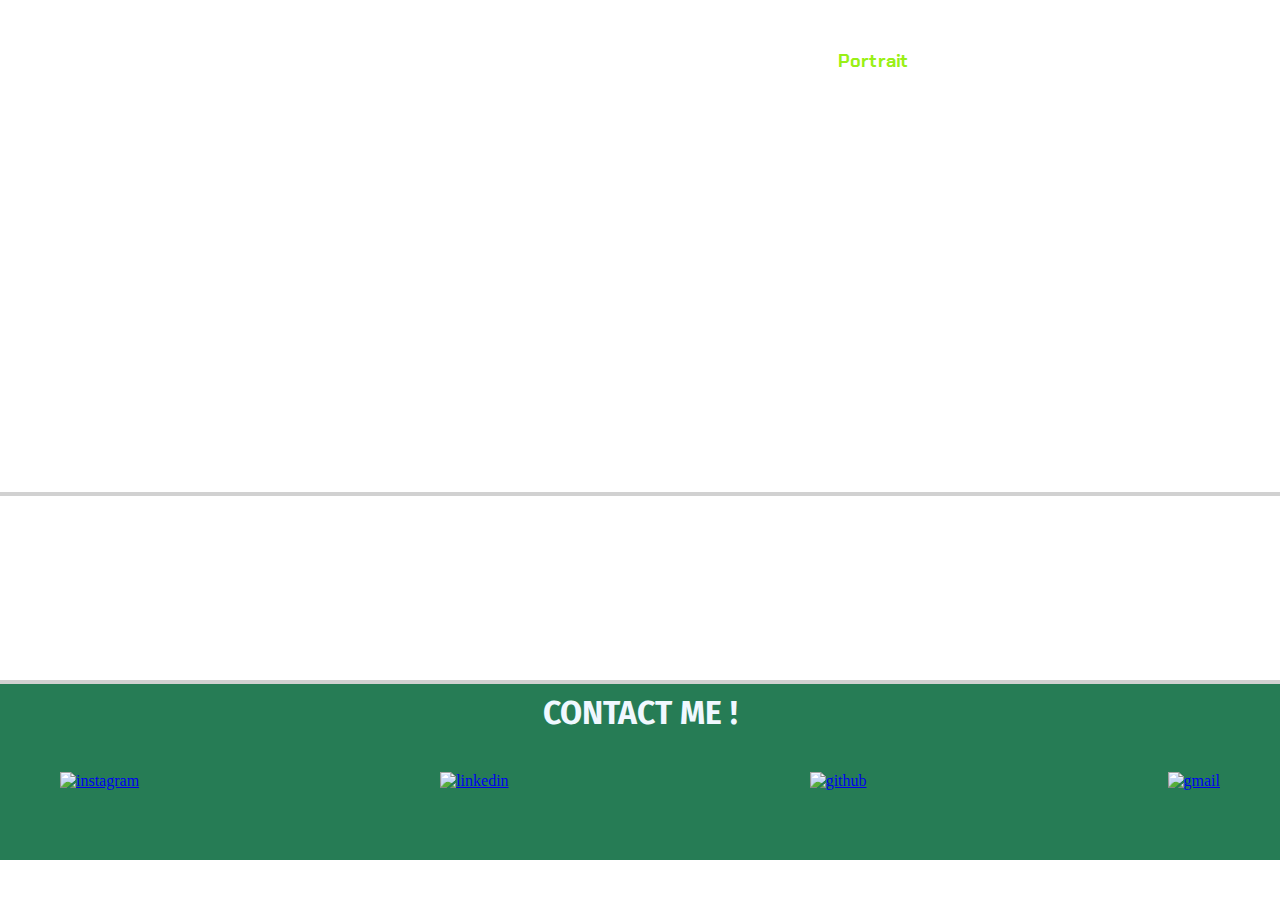
==== portrait.html @ 52435846 "adding that features in protrait and landscape" ====
<!DOCTYPE html>
<html lang="en">
<head>
    <meta charset="UTF-8">
    <meta name="viewport" content="width=device-width, initial-scale=1.0">
    <title>Portrait</title>
    <link rel="stylesheet" href="portrait.css">
    <link rel="preconnect" href="https://fonts.googleapis.com">
    <link rel="preconnect" href="https://fonts.gstatic.com" crossorigin>
    <link href="https://fonts.googleapis.com/css2?family=Chakra+Petch:ital,wght@0,300;0,400;0,500;0,600;0,700;1,300;1,400;1,500;1,600;1,700&display=swap" rel="stylesheet">
    <link rel="preconnect" href="https://fonts.googleapis.com">
    <link rel="preconnect" href="https://fonts.gstatic.com" crossorigin>
    <link href="https://fonts.googleapis.com/css2?family=Chakra+Petch:ital,wght@0,300;0,400;0,500;0,600;0,700;1,300;1,400;1,500;1,600;1,700&family=DM+Sans:ital,opsz,wght@0,9..40,100..1000;1,9..40,100..1000&display=swap" rel="stylesheet">
    <link rel="preconnect" href="https://fonts.googleapis.com">
    <link rel="preconnect" href="https://fonts.googleapis.com">
    <link rel="preconnect" href="https://fonts.gstatic.com" crossorigin>
    <link href="https://fonts.googleapis.com/css2?family=Anton&family=Chakra+Petch:ital,wght@0,300;0,400;0,500;0,600;0,700;1,300;1,400;1,500;1,600;1,700&family=DM+Sans:ital,opsz,wght@0,9..40,100..1000;1,9..40,100..1000&family=Fira+Sans:ital,wght@0,100;0,200;0,300;0,400;0,500;0,600;0,700;0,800;0,900;1,100;1,200;1,300;1,400;1,500;1,600;1,700;1,800;1,900&family=Kanit:ital,wght@0,100;0,200;0,300;0,400;0,500;0,600;0,700;0,800;0,900;1,100;1,200;1,300;1,400;1,500;1,600;1,700;1,800;1,900&display=swap" rel="stylesheet">
</head>

<body>

    <header class="header">
        <a class="logo">WALLPAPERS</a>
        <nav class="nav-bar">
            <a href="./index.html">Home</a>
            <a href="#" class="portrait">Portrait</a>
            <a href="./landscape.html">Landscape</a>
            <a href="#contact">Contact</a>
        </nav>
    </header>
    <div class="second-container">
        <p>Royalty-free images & Royalty-free stock</p>
    </div>
    <div class="grid-container">
        
        <div class="photo-gallery">
            <a href="./images/pic1.webp" download="pic1.webp">
                <div class="photo">
                    <img src="./images/pic1.webp" loading="lazy" alt="">
                    <div class="downloadlogo">
                        <img src="./logos/downloadlogo.png" alt="">
                    </div>
                </div>
            </a>
            <a href="./images/pic2.webp" download="pic2.webp">
                <div class="photo">
                    <img src="./images/pic2.webp" loading="lazy" alt="">
                    <div class="downloadlogo">
                        <img src="./logos/downloadlogo.png" alt="">
                    </div>
                </div>
            </a>
            <a href="./images/pic3.webp">
                <div class="photo">
                <img src="./images/pic3.webp" loading="lazy" alt="">
                    <div class="downloadlogo">
                        <img src="./logos/downloadlogo.png" alt="">
                    </div>
                </div>
            </a>
            <a href="./images/pic4.webp">
                <div class="photo">
                <img src="./images/pic4.webp" loading="lazy" alt="">
                    <div class="downloadlogo">
                        <img src="./logos/downloadlogo.png" alt="">
                    </div>
                </div>
            </a>
            <a href="./images/pic5.webp">
                <div class="photo">
                <img src="./images/pic5.webp" loading="lazy" alt="">
                    <div class="downloadlogo">
                        <img src="./logos/downloadlogo.png" alt="">
                    </div>
                </div>
            </a>
            <a href="./images/pic7.webp">
                <div class="photo">
                <img src="./images/pic7.webp" loading="lazy" alt="">
                    <div class="downloadlogo">
                        <img src="./logos/downloadlogo.png" alt="">
                    </div>
                </div>
            </a>
            <a href="./images/pic8.webp">
                <div class="photo">
                <img src="./images/pic8.webp" loading="lazy" alt="">
                    <div class="downloadlogo">
                        <img src="./logos/downloadlogo.png" alt="">
                    </div>
                </div>
            </a>
            <a href="./images/pic10.webp">
                <div class="photo">
                <img src="./images/pic10.webp" loading="lazy" alt="">
                    <div class="downloadlogo">
                        <img src="./logos/downloadlogo.png" alt="">
                    </div>
                </div>
            </a>
            <a href="./images/pic11.webp">
                <div class="photo">
                <img src="./images/pic11.webp" loading="lazy" alt="">
                    <div class="downloadlogo">
                        <img src="./logos/downloadlogo.png" alt="">
                    </div>
                </div>
            </a>
            <a href="./images/pic12.webp">
                <div class="photo">
                <img src="./images/pic12.webp" loading="lazy" alt="">
                    <div class="downloadlogo">
                        <img src="./logos/downloadlogo.png" alt="">
                    </div>
                </div>
            </a>
        </div>
    </div>
    <section id="contact">
    <div class="contact-section">
        <div class="text"><h1 style="color: aliceblue;">CONTACT ME !</h1></div>
        <div class="icons">
        <a href="https://www.instagram.com/amansamanii/?hl=en"><img src="./logos/instagram.png" alt="instagram"></a>
        <a href="https://www.linkedin.com/in/aman-samani-12816a286/"><img src="./logos/linkedin.png" alt="linkedin"></a>
        <a href="https://github.com/amansamani"><img class="github" src="./logos/github.png" alt="github"></a>
        <a href="mailto:amanworkinfo@gmail.com"><img  src="./logos/gmail.png" alt="gmail"></a>
        </div>
     </div>
    </section>
        
      
</body>
</html>
---- portrait.css ----
* {
    margin: 0;
    padding: 0;
    box-sizing: border-box;
}
.html{
    scroll-behavior: smooth;
}
body{
    min-height: 100vh;
    min-width:100vw;
    background: url(./images/background.webp) no-repeat;
    background-size: cover;
    background-position: center;
    overflow-x: hidden;
    background-attachment: fixed;
    margin: 0;
}
.header{
    position:absolute;
    top: 0;
    left: 0;
    width: 100%;
    padding: 40px 100px;
    background: transparent;
    display: flex;
    justify-content:space-between;
    align-items: center;
    z-index: 100;
}
.logo{
    font-size: 90px;
    font-family: "Chakra Petch", sans-serif;
    font-weight: 700;
    font-style: bold;
    font-size: 32px;
    color: rgb(255, 255, 255);
    text-decoration: none;
}
.nav-bar a{
    position: relative;
    font-size: 18px;
    color: rgb(255, 255, 255);
    text-decoration: none;
    margin-left: 20px;
    padding:.9dvw;
    font-family: "Chakra Petch", sans-serif;
    font-weight: 900;
    font-style: bold;
}
.nav-bar a:hover{
    color: rgb(153, 240, 22); /* this is for text color change in nav bar*/
    transition: 0.3s;
}
.nav-bar a::before{
    content: '';
    position: absolute;
    top: 100%;
    left: 0;
    width: 0;
    height: 2px;
    background: #fff;
    transition: .3s;
}
.nav-bar a:hover::before{
    width: 100%;
}
.nav-bar a.portrait{
    color:rgb(153, 240, 22); /* Highlight Home on load */
    font-weight: bold;
}
.nav-bar a.portrait::before{
    content: '';
    position: absolute;
    top: 100%;
    left: 0;
    width: 100%;
    height: 2px;
    background: #fff;
    transition: .3s;
}
.second-container{
    display: flex;
    position:relative;
    color: white;
    width: 200ox;
    height: auto;
    top: 250px;
    justify-content: center;
    align-items: center;
    font-size: 32px;
}
.second-container p{
    font-size: 62px;
    font-family: "Kanit", sans-serif;
    font-weight: 700;
    font-style: bold;
}
.grid-container{
    display: flex;
    position: relative;
    width: 100%;
    height: auto;
    background-color: white;
    gap: 0px;
    margin-top: 400px;
    padding: 30px 0;
    border-top: 4px solid rgb(209, 209, 209);  /* Top border */
    border-bottom: 4px solid rgb(209, 209, 209);
}
.photo-gallery{
    width:1400px ;
    columns: 4;
    column-gap: 27px;
    margin:20px auto;
    padding: 0px;
}
.photo{
    position: relative;
    width: 100%;
    margin: 10px;
    break-inside: avoid;
}
.photo-gallery .photo img{
    max-width: 100%;
    object-fit: cover;
    transition:transform .3s ease;
}
.photo img:hover{
    content: '';
    transform : scale(1.052);
}
.photo::after {
    content: '';
    position: absolute;
    top: 0;
    left: 0;
    width: 100%;
    height: 100%;
    background:linear-gradient(0deg, rgba(0, 0, 0, 0.4), rgba(0, 0, 0, 0));
    opacity: 0;
    transition: opacity 0.3s ease;
}
.photo:hover::after {
    opacity: 1;
}
.photo .downloadlogo{
    width: 4rem;
    height: 4rem;
    position: absolute;
    top: 0;
    left: 0;
    display: flex;
    opacity: 0;
    transition: opacity 0.3s ease;
    cursor:default;
}
.photo:hover .downloadlogo{
    opacity: 1;
    z-index: 2;
}
.contact-section {
    position: relative;
    width: 100%;
    height: auto;
    background-color: rgb(38, 124, 85);
    padding: 50px 20px;  /* Padding inside the section */
    margin-top: 0px;    /* Margin to create space above the section */
    box-sizing: border-box; /* Ensure padding and border are included in the element's width and height */
    min-height: 100%; /* Ensures the content container takes up the full viewport height if needed */
    overflow-y: hidden;
}
.text{
    display: flex;
    justify-content: center;
    align-items: center;
    padding: 0;
    margin: 0;
    margin-top: -40px;
    padding-bottom: 20px;
    font-family: "Fira Sans", sans-serif;
    font-weight: 500;
    font-style: normal
}
.icons{
    display: flex;
    position: relative;
    justify-content: space-between;
    align-items: center;
    text-decoration: none;
    padding:20px 40px;
}
.icons a img{
    width: 100%;
    aspect-ratio: 4/3;
    object-fit: contain;
}
@media (max-width:1200px) {
    .photo-gallery{
        width: calc(100% - 40px);
        columns: 3;
    }
    .second-container{
        padding: 10px;
        display: flex;
        justify-content: center;
        align-items: center;
        padding-left: 40px;
    }
    .second-container p{
        font-size: 40px;
    }
    .grid-container{
        margin-top: 300px;
    }
    .header{
        display:inline;
        width: 100%;
        height: auto;
        padding: 20px;
    }
    .nav-bar{
        position: relative;
        display: flex;
        justify-content: center;
        align-items: center; 
        padding: 10px;
        margin: 10px;
    }
    .logo {
        position: relative;
        top: 10px;
        display: flex;
        justify-content: center;
        align-items: center;
        font-size: 40px;
        font-weight: bold;
    }
    .header .nav-bar a{
        position: relative;
        top: 70px;
        font-size: 17px;
        padding: 0;
        left: 0;
    }
    .photo-gallery{
        position: relative;
        right: 10px;
    }
    .contact-section h1{
        font-size: 30px;
    }
    .contact-section .icons img{
        width: 60px;
        padding: 5px;
    }
}
@media (max-width:768px) {
    .photo-gallery{
        width: calc(100% - 40px);
        columns: 2;
    }
    .second-container{
        padding: 10px;
        display: flex;
        justify-content: center;
        align-items: center;
        padding-left: 40px;
    }
    .second-container p{
        font-size: 30px;
    }
    .grid-container{
        margin-top: 300px;
    }
    .header{
        display:inline;
        width: 100%;
        height: auto;
        padding: 20px;
    }
    .nav-bar{
        position: relative;
        display: flex;
        justify-content: center;
        align-items: center; 
        padding: 10px;
        margin: 10px;
    }
    .logo {
        position: relative;
        top: 10px;
        display: flex;
        justify-content: center;
        align-items: center;
        font-size: 40px;
        font-weight: bold;
    }
    .header .nav-bar a{
        position: relative;
        top: 70px;
        font-size: 15px;
        padding: 0;
        left: 0;
    }
    .photo-gallery{
        position: relative;
        right: 10px;
    }
    .contact-section h1{
        font-size: 30px;
    }
    .contact-section .icons img{
        width: 60px;
        padding: 5px;
    }
}
@media (max-width:480px) {
    .photo-gallery{
        width: calc(100% - 40px);
        columns: 1;
    }
    .second-container{
        padding: 10px;
        display: flex;
        justify-content: center;
        align-items: center;
        padding-left: 40px;
    }
    .second-container p{
        font-size: 30px;
    }
    .grid-container{
        margin-top: 300px;
    }
    .header{
        display:inline;
        width: 100%;
        height: auto;
        padding: 20px;
    }
    .nav-bar{
        padding: 10px;

    }
    .logo {
        position: relative;
        top: 10px;
        display: flex;
        justify-content: center;
        align-items: center;
        font-size: 40px;
        font-weight: bold;
    }
    .header .nav-bar a{
        position: relative;
        top: 70px;
        font-size: 15px;
        padding: 0;
        left: 0;
    }
    .photo-gallery{
        position: relative;
        right: 10px;
    }
    .contact-section h1{
        font-size: 30px;
    }
    .contact-section .icons img{
        width: 60px;
        padding: 5px;
    }
}
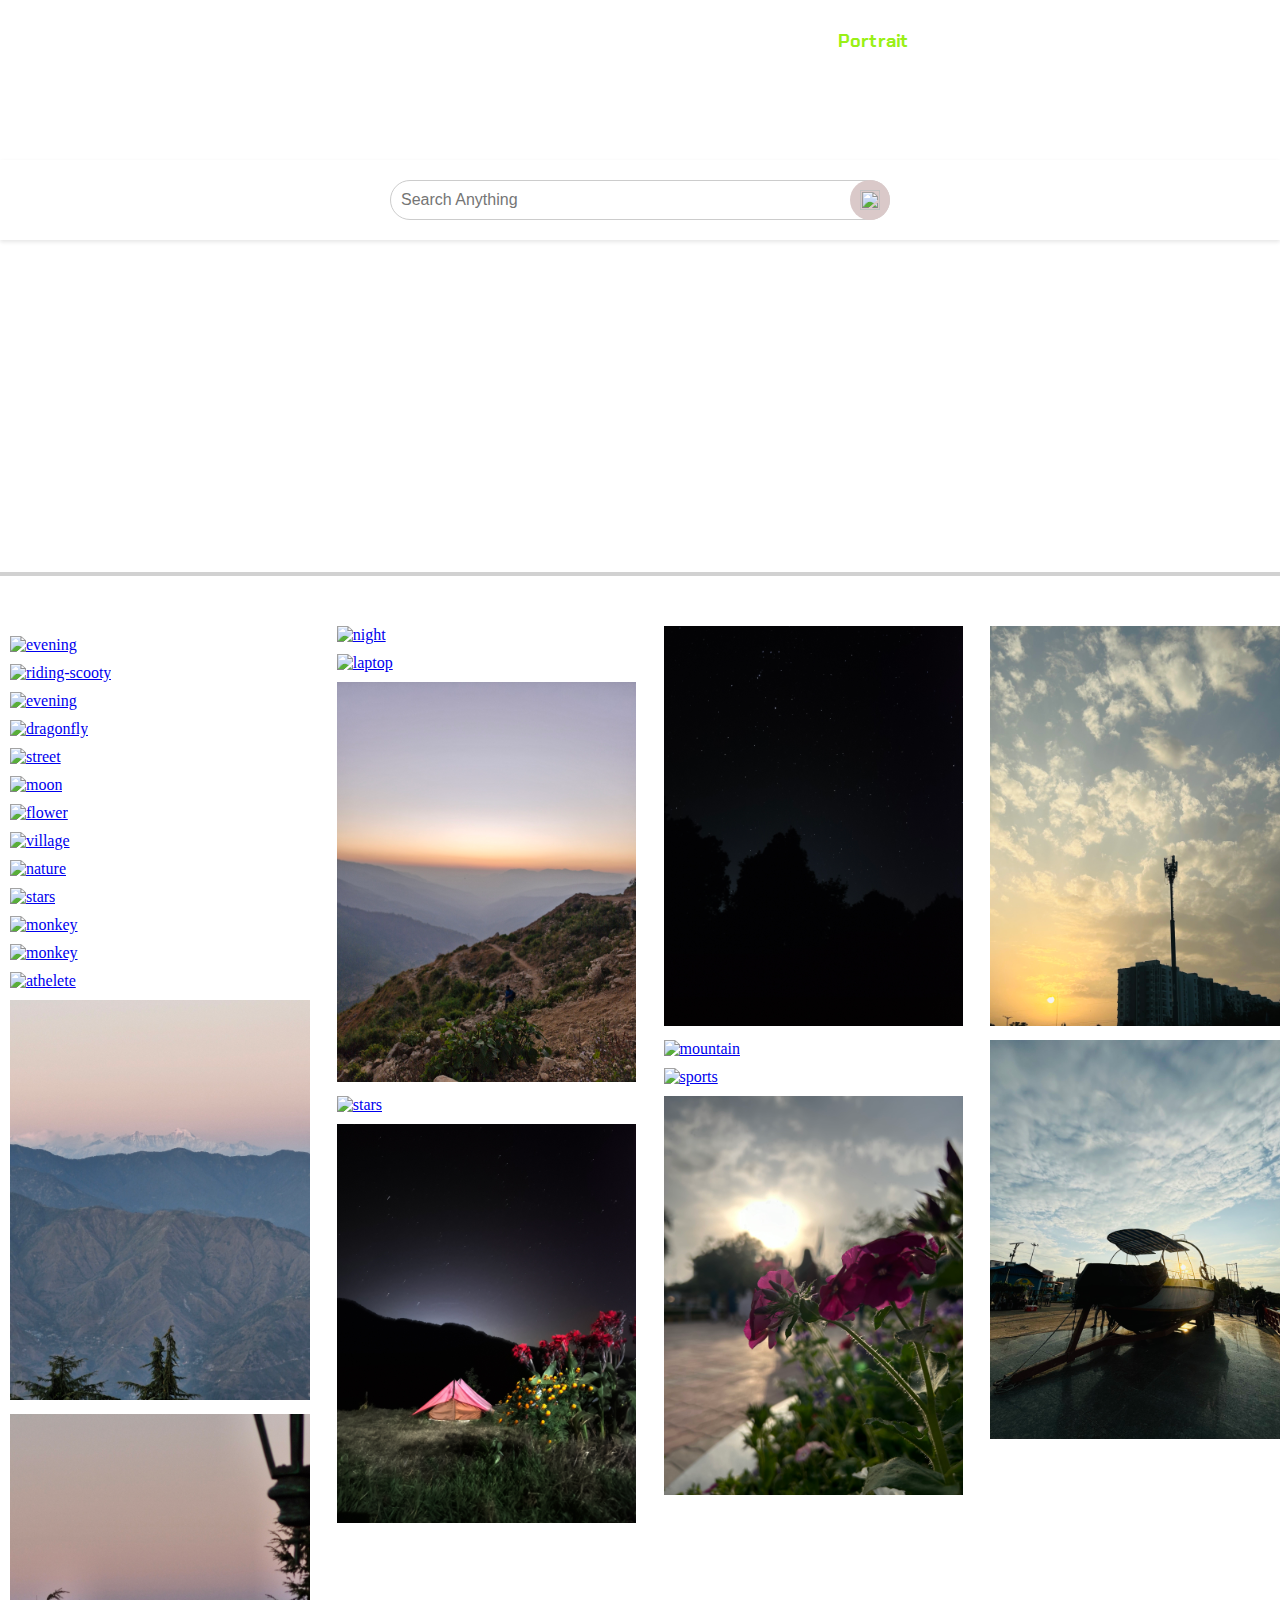
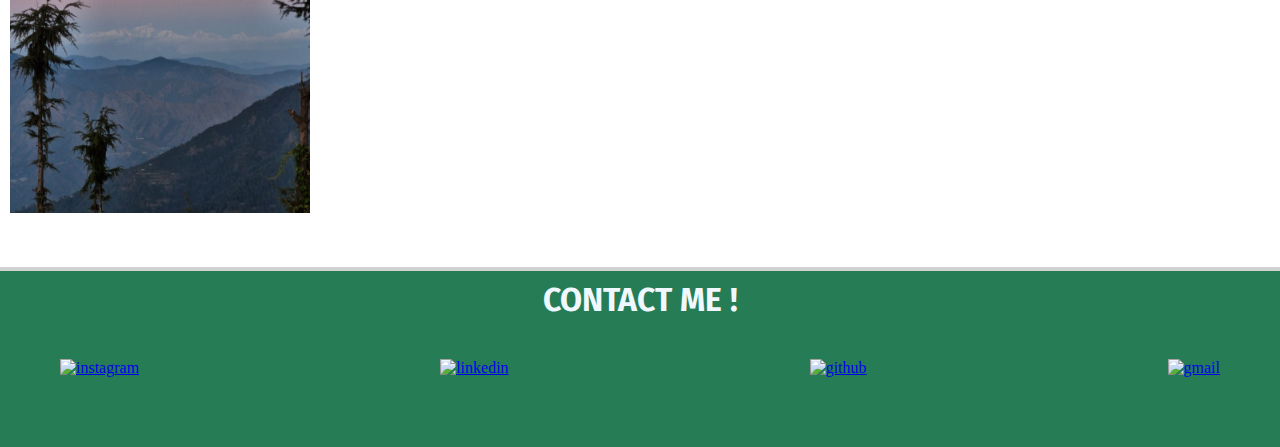
==== commit 90ea0707: "all changes complete search tags done" ====
--- a/portrait.html
+++ b/portrait.html
@@ -3,7 +3,7 @@
 <head>
     <meta charset="UTF-8">
     <meta name="viewport" content="width=device-width, initial-scale=1.0">
-    <title>Portrait</title>
+    <title>GALLERY TOONS</title>
     <link rel="stylesheet" href="portrait.css">
     <link rel="preconnect" href="https://fonts.googleapis.com">
     <link rel="preconnect" href="https://fonts.gstatic.com" crossorigin>
@@ -18,9 +18,8 @@
 </head>
 
 <body>
-
     <header class="header">
-        <a class="logo">WALLPAPERS</a>
+        <a class="logo">GALLERY TOONS</a>
         <nav class="nav-bar">
             <a href="./index.html">Home</a>
             <a href="#" class="portrait">Portrait</a>
@@ -28,87 +27,225 @@
             <a href="#contact">Contact</a>
         </nav>
     </header>
+    <div class="container">
+        <form>
+            <input type="text" placeholder="Search Anything" name="q" class="search-bar">
+            <button type="submit" class="search"><img src="./logos/search.png" alt=""></button>
+        </form>
+    </div>
     <div class="second-container">
         <p>Royalty-free images & Royalty-free stock</p>
     </div>
     <div class="grid-container">
-        
+        <form id="photorequest-form" action="/request-photo" method="POST" class="request">
+            <label for="photo-request" class="label-font">Didn't find what you're looking for? Request it here:</label>
+            <input type="text" name="photo-request" placeholder="Describe the photo" class="search-bar">
+            <button type="submit" class="submit">Request Photo</button>
+        </form>
         <div class="photo-gallery">
-            <a href="./images/pic1.webp" download="pic1.webp">
-                <div class="photo">
-                    <img src="./images/pic1.webp" loading="lazy" alt="">
-                    <div class="downloadlogo">
-                        <img src="./logos/downloadlogo.png" alt="">
-                    </div>
-                </div>
-            </a>
-            <a href="./images/pic2.webp" download="pic2.webp">
-                <div class="photo">
-                    <img src="./images/pic2.webp" loading="lazy" alt="">
-                    <div class="downloadlogo">
-                        <img src="./logos/downloadlogo.png" alt="">
-                    </div>
-                </div>
-            </a>
-            <a href="./images/pic3.webp">
-                <div class="photo">
-                <img src="./images/pic3.webp" loading="lazy" alt="">
-                    <div class="downloadlogo">
-                        <img src="./logos/downloadlogo.png" alt="">
-                    </div>
-                </div>
-            </a>
-            <a href="./images/pic4.webp">
-                <div class="photo">
-                <img src="./images/pic4.webp" loading="lazy" alt="">
-                    <div class="downloadlogo">
-                        <img src="./logos/downloadlogo.png" alt="">
-                    </div>
-                </div>
-            </a>
-            <a href="./images/pic5.webp">
-                <div class="photo">
-                <img src="./images/pic5.webp" loading="lazy" alt="">
-                    <div class="downloadlogo">
-                        <img src="./logos/downloadlogo.png" alt="">
-                    </div>
-                </div>
-            </a>
-            <a href="./images/pic7.webp">
-                <div class="photo">
-                <img src="./images/pic7.webp" loading="lazy" alt="">
-                    <div class="downloadlogo">
-                        <img src="./logos/downloadlogo.png" alt="">
-                    </div>
-                </div>
-            </a>
-            <a href="./images/pic8.webp">
-                <div class="photo">
-                <img src="./images/pic8.webp" loading="lazy" alt="">
-                    <div class="downloadlogo">
-                        <img src="./logos/downloadlogo.png" alt="">
-                    </div>
-                </div>
-            </a>
-            <a href="./images/pic10.webp">
-                <div class="photo">
-                <img src="./images/pic10.webp" loading="lazy" alt="">
-                    <div class="downloadlogo">
-                        <img src="./logos/downloadlogo.png" alt="">
-                    </div>
-                </div>
-            </a>
-            <a href="./images/pic11.webp">
-                <div class="photo">
-                <img src="./images/pic11.webp" loading="lazy" alt="">
-                    <div class="downloadlogo">
-                        <img src="./logos/downloadlogo.png" alt="">
-                    </div>
-                </div>
-            </a>
-            <a href="./images/pic12.webp">
-                <div class="photo">
-                <img src="./images/pic12.webp" loading="lazy" alt="">
+            <a href="./images/pic1.webp" download="pic1.webp" data-tags="evening flower goldenhour , Nature Sunset Rural scenery plants">
+                <div class="photo">
+                    <img src="./images/pic1.webp" loading="lazy" alt="evening">
+                    <div class="downloadlogo">
+                        <img src="./logos/downloadlogo.png" alt="">
+                    </div>
+                </div>
+            </a>
+            <a href="./images/pic2.webp" download="pic2.webp" data-tags="vehicle motor bike bikes activa scooty scooter">
+                <div class="photo">
+                    <img src="./images/pic2.webp" loading="lazy" alt="riding-scooty">
+                    <div class="downloadlogo">
+                        <img src="./logos/downloadlogo.png" alt="">
+                    </div>
+                </div>
+            </a>
+            <a href="./images/pic3.webp"  download="pic3.webp" data-tags="evening sunset sunrise morning scenery beautiful view background orange goldenhour tower birds">
+                <div class="photo">
+                <img src="./images/pic3.webp" loading="lazy" alt="evening">
+                    <div class="downloadlogo">
+                        <img src="./logos/downloadlogo.png" alt="">
+                    </div>
+                </div>
+            </a>
+            <a href="./images/pic4.webp"  download="pic4.webp" data-tags="dragons fly birds photography insects livings things animals  ">
+                <div class="photo">
+                <img src="./images/pic4.webp" loading="lazy" alt="dragonfly">
+                    <div class="downloadlogo">
+                        <img src="./logos/downloadlogo.png" alt="">
+                    </div>
+                </div>
+            </a>
+            <a href="./images/pic5.webp"  download="pic5.webp" data-tags="streets roads homes villages buildings symmetry photography colony area houses ">
+                <div class="photo">
+                <img src="./images/pic5.webp" loading="lazy" alt="street">
+                    <div class="downloadlogo">
+                        <img src="./logos/downloadlogo.png" alt="">
+                    </div>
+                </div>
+            </a>
+            <a href="./images/pic7.webp" download="pic7.webp" data-tags="moons chaand nasa eid spaces nights astro">
+                <div class="photo">
+                <img src="./images/pic7.webp" loading="lazy" alt="moon">
+                    <div class="downloadlogo">
+                        <img src="./logos/downloadlogo.png" alt="">
+                    </div>
+                </div>
+            </a>
+            <a href="./images/pic8.webp" download="pic8.webp" data-tags="flowers plants red beautiful  " >
+                <div class="photo">
+                <img src="./images/pic8.webp" loading="lazy" alt="flower">
+                    <div class="downloadlogo">
+                        <img src="./logos/downloadlogo.png" alt="">
+                    </div>
+                </div>
+            </a>
+            <a href="./images/pic10.webp" download="pic10.webp" data-tags="villages tractor farmings vehicles sunsets golden hour ">
+                <div class="photo">
+                <img src="./images/pic10.webp" loading="lazy" alt="village">
+                    <div class="downloadlogo">
+                        <img src="./logos/downloadlogo.png" alt="">
+                    </div>
+                </div>
+            </a>
+            <a href="./images/pic11.webp" download="pic11.webp" data-tags="nature fields grass trees greenery ">
+                <div class="photo">
+                <img src="./images/pic11.webp" loading="lazy" alt="nature">
+                    <div class="downloadlogo">
+                        <img src="./logos/downloadlogo.png" alt="">
+                    </div>
+                </div>
+            </a>
+            <a href="./images/pic12.webp" download="pic12.webp" data-tags="stars nights sky dark spaces astro ">
+                <div class="photo">
+                <img src="./images/pic12.webp" loading="lazy" alt="stars">
+                    <div class="downloadlogo">
+                        <img src="./logos/downloadlogo.png" alt="">
+                    </div>
+                </div>
+            </a>
+            <a href="./images/pic13.jpg" download="pic13.jpg" data-tags="monkey animals wild life safari ">
+                <div class="photo">
+                    <img src="./images/pic13.jpg" loading="lazy" alt="monkey">
+                    <div class="downloadlogo">
+                        <img src="./logos/downloadlogo.png" alt="">
+                    </div>
+                </div>
+            </a>
+            <a href="./images/pic14.jpg" download="pic14.jpg" data-tags="monkey animals wild life safari">
+                <div class="photo">
+                    <img src="./images/pic14.jpg" loading="lazy" alt="monkey">
+                    <div class="downloadlogo">
+                        <img src="./logos/downloadlogo.png" alt="">
+                    </div>
+                </div>
+            </a>
+            <a href="./images/pic17.jpg"  download="pic17.jpg" data-tags="running sports golden hour peoples atheletes fast speed">
+                <div class="photo">
+                <img src="./images/pic17.jpg" loading="lazy" alt="athelete">
+                    <div class="downloadlogo">
+                        <img src="./logos/downloadlogo.png" alt="">
+                    </div>
+                </div>
+            </a>
+            <a href="./images/pic18.jpg" download="pic18.jpg" data-tags="mountain big mountains nanital tourists places beautiful top high outfields rocks">
+                <div class="photo">
+                <img src="./images/pic18.jpg" loading="lazy" alt="mountain">
+                    <div class="downloadlogo">
+                        <img src="./logos/downloadlogo.png" alt="">
+                    </div>
+                </div>
+            </a>
+            <a href="./images/pic19.jpg" download="pic19.jpg" data-tags="mountain big mountains nanital tourists places beautiful top high outfields rocks ">
+                <div class="photo">
+                <img src="./images/pic19.jpg" loading="lazy" alt="mountain">
+                    <div class="downloadlogo">
+                        <img src="./logos/downloadlogo.png" alt="">
+                    </div>
+                </div>
+            </a>
+            <a href="./images/pic20.jpg" download="pic20.jpg" data-tags="stars nights sky dark spaces astro clouds" >
+                <div class="photo">
+                <img src="./images/pic20.jpg" loading="lazy" alt="night">
+                    <div class="downloadlogo">
+                        <img src="./logos/downloadlogo.png" alt="">
+                    </div>
+                </div>
+            </a>
+            <a href="./images/pic21.jpg" download="pic21.jpg" data-tags="laptop cyber b.tech aesthetic wallpapers study table pc computer">
+                <div class="photo">
+                <img src="./images/pic21.jpg" loading="lazy" alt="laptop">
+                    <div class="downloadlogo">
+                        <img src="./logos/downloadlogo.png" alt="">
+                    </div>
+                </div>
+            </a>
+            <a href="./images/pic22.jpg" download="pic22.jpg" data-tags="skyline sky mountain big mountains nanital tourists places beautiful top high outfields rocks">
+                <div class="photo">
+                <img src="./images/pic22.jpg" loading="lazy" alt="mountain">
+                    <div class="downloadlogo">
+                        <img src="./logos/downloadlogo.png" alt="">
+                    </div>
+                </div>
+            </a>
+            <a href="./images/pic23.jpg" download="pic23.jpg" data-tags="stars nights sky dark spaces astro camping wallpapers">
+                <div class="photo">
+                <img src="./images/pic23.jpg" loading="lazy" alt="stars">
+                    <div class="downloadlogo">
+                        <img src="./logos/downloadlogo.png" alt="">
+                    </div>
+                </div>
+            </a>
+            <a href="./images/pic24.jpg" download="pic24.jpg" data-tags="stars nights sky dark spaces astro camping wallpapers">
+                <div class="photo">
+                <img src="./images/pic24.jpg" loading="lazy" alt="stars">
+                    <div class="downloadlogo">
+                        <img src="./logos/downloadlogo.png" alt="">
+                    </div>
+                </div>
+            </a>
+            <a href="./images/pic25.jpg" download="pic25.jpg" data-tags="stars nights sky dark spaces astro camping wallpapers">
+                <div class="photo">
+                    <img src="./images/pic25.jpg" loading="lazy" alt="stars">
+                    <div class="downloadlogo">
+                        <img src="./logos/downloadlogo.png" alt="">
+                    </div>
+                </div>
+            </a>
+            <a href="./images/pic26.jpg"  download="pic26.jpg" data-tags="mountain big mountains nanital tourists places beautiful top high outfields rocks">
+                <div class="photo">
+                <img src="./images/pic26.jpg" loading="lazy" alt="mountain">
+                    <div class="downloadlogo">
+                        <img src="./logos/downloadlogo.png" alt="">
+                    </div>
+                </div>
+            </a>
+            <a href="./images/pic29.jpg" download="pic29.jpg" data-tags="sports atheletes basketballs peoples crowd games tournament">
+                <div class="photo">
+                <img src="./images/pic29.jpg" loading="lazy" alt="sports">
+                    <div class="downloadlogo">
+                        <img src="./logos/downloadlogo.png" alt="">
+                    </div>
+                </div>
+            </a>
+            <a href="./images/pic30.jpg" download="pic30.jpg" data-tags="flowers plants loves roses greenery valentines ">
+                <div class="photo">
+                <img src="./images/pic30.jpg" loading="lazy" alt="flowers">
+                    <div class="downloadlogo">
+                        <img src="./logos/downloadlogo.png" alt="">
+                    </div>
+                </div>
+            </a>
+            <a href="./images/pic31.jpg" download="pic31.jpg" data-tags="evening buildings sunsets architectures " >
+                <div class="photo">
+                <img src="./images/pic31.jpg" loading="lazy" alt="evening">
+                    <div class="downloadlogo">
+                        <img src="./logos/downloadlogo.png" alt="">
+                    </div>
+                </div>
+            </a>
+            <a href="./images/pic32.jpg" download="pic32.jpg" data-tags="boats vehicles rivers  ">
+                <div class="photo">
+                <img src="./images/pic32.jpg" loading="lazy" alt="boat">
                     <div class="downloadlogo">
                         <img src="./logos/downloadlogo.png" alt="">
                     </div>
@@ -128,6 +265,6 @@
      </div>
     </section>
         
-      
+    <script src="design.js"></script>
 </body>
 </html>--- a/portrait.css
+++ b/portrait.css
@@ -3,11 +3,14 @@
     padding: 0;
     box-sizing: border-box;
 }
+.hidden {
+    display: none !important; 
+}
 .html{
     scroll-behavior: smooth;
 }
 body{
-    min-height: 100vh;
+    min-height: auto;
     min-width:100vw;
     background: url(./images/background.webp) no-repeat;
     background-size: cover;
@@ -21,7 +24,7 @@
     top: 0;
     left: 0;
     width: 100%;
-    padding: 40px 100px;
+    padding: 20px 100px;
     background: transparent;
     display: flex;
     justify-content:space-between;
@@ -79,16 +82,106 @@
     background: #fff;
     transition: .3s;
 }
+.request{
+    z-index: 2;
+    position: relative;
+    display: none;
+    flex-direction: column;
+    left: 25%;
+    right: 0;
+    justify-content: center;
+    align-items: center;
+    padding: 40px 40px;
+    margin: 10px;
+    background-color: #f9f9f9; /* Light background for contrast */
+    border-radius: 8px;
+    box-shadow: 0 4px 6px rgba(0, 0, 0, 0.1);
+    max-width: 90%; /* Ensure it doesn't exceed parent container */
+    width: 100%; /* Adjust to parent's width */
+    box-sizing: border-box; /* Include padding in width */
+}
+.label-font{
+    font-size: 1.5rem;
+}
+.request .search-bar{
+    width: 90%;
+    margin-top: 10px;
+    padding: 10px;
+    border: 1px solid #ccc;
+    border-radius: 30px 30px 30px 30px;
+    font-size: 16px;
+    outline: none;
+}
+.submit{
+    position:relative;
+    right: 0;
+    background-color: #dac9c9;
+    border: none;
+    padding: 10px;
+    margin-top: 30px;
+    border-radius: 30px 30px 30px 30px;
+    cursor: pointer;
+    display: flex;
+}
 .second-container{
     display: flex;
     position:relative;
-    color: white;
-    width: 200ox;
+    color: rgb(255, 255, 255);
     height: auto;
     top: 250px;
     justify-content: center;
     align-items: center;
     font-size: 32px;
+}
+.container {
+    position: relative;
+    top: 10rem;
+    width: 100vw;
+    margin: 0;
+    padding: 20px;
+    display: flex;
+    justify-content: center;
+    align-items: center;
+    background-color: transparent;
+    box-shadow: 0 2px 4px rgba(0, 0, 0, 0.1);
+}
+form {
+    position: relative;
+    display: flex;
+    align-items: center;
+    width: 100%;
+    padding: 0;
+    margin: 0;
+    max-width: 500px;
+}
+.search-bar {
+    flex: 1;
+    padding: 10px;
+    border: 1px solid #ccc;
+    border-radius: 30px 30px 30px 30px;
+    font-size: 16px;
+    outline: none;
+    transition: transform opacity(1s);
+}
+button {
+    position: absolute;
+    right: 0;
+    background-color: #dac9c9;
+    border: none;
+    padding: 10px;
+    border-radius: 30px 30px 30px 30px;
+    cursor: pointer;
+    display: flex;
+}
+.search-bar:focus::placeholder{
+    opacity: 0;
+}
+button img {
+    width: 20px;
+    height: 20px;
+}
+button:hover{
+        background-color: #d5a2b6;
 }
 .second-container p{
     font-size: 62px;
@@ -99,7 +192,7 @@
 .grid-container{
     display: flex;
     position: relative;
-    width: 100%;
+    width: 100vw;
     height: auto;
     background-color: white;
     gap: 0px;
@@ -107,6 +200,7 @@
     padding: 30px 0;
     border-top: 4px solid rgb(209, 209, 209);  /* Top border */
     border-bottom: 4px solid rgb(209, 209, 209);
+    overflow-x: hidden;
 }
 .photo-gallery{
     width:1400px ;
@@ -212,6 +306,7 @@
     }
     .grid-container{
         margin-top: 300px;
+        height:auto;
     }
     .header{
         display:inline;
@@ -247,12 +342,38 @@
         position: relative;
         right: 10px;
     }
+    .contact-section{
+        height: 45vh;
+    }
     .contact-section h1{
+        margin-top: 5rem;
         font-size: 30px;
     }
     .contact-section .icons img{
         width: 60px;
         padding: 5px;
+    }
+    .container{
+        top:15rem;
+        padding: 30px;
+    }
+    .request{
+        max-width: 200%;
+        height: 20rem;
+        left: 25%;
+        right: 0;
+    }
+    .label-font{
+        font-size: 1.2rem;
+    }
+    .request .search-bar{
+        width: 100%;
+        margin-top: 10px;
+        padding: 8px;
+        border: 1px solid #ccc;
+        border-radius: 30px 30px 30px 30px;
+        font-size: 16px;
+        outline: none;
     }
 }
 @media (max-width:768px) {
@@ -307,18 +428,44 @@
         position: relative;
         right: 10px;
     }
+    .contact-section{
+        height: 30vh;
+    }
     .contact-section h1{
+        margin-top: 3rem;
         font-size: 30px;
     }
     .contact-section .icons img{
         width: 60px;
         padding: 5px;
     }
+    .container{
+        top:15rem;
+        padding: 30px;
+    }
+    .request{
+        max-width: 200%;
+        left: 25%;
+        right: 0;
+    }
+    .label-font{
+        font-size: 1.2rem;
+    }
+    .request .search-bar{
+        width: 100%;
+        margin-top: 10px;
+        padding: 8px;
+        border: 1px solid #ccc;
+        border-radius: 30px 30px 30px 30px;
+        font-size: 16px;
+        outline: none;
+    }
 }
 @media (max-width:480px) {
     .photo-gallery{
-        width: calc(100% - 40px);
+        width:100%;
         columns: 1;
+        padding: 10px;
     }
     .second-container{
         padding: 10px;
@@ -331,7 +478,11 @@
         font-size: 30px;
     }
     .grid-container{
+        padding: 10px;
         margin-top: 300px;
+        box-sizing: border-box;
+        width: 100%;
+        overflow-x: hidden;
     }
     .header{
         display:inline;
@@ -359,16 +510,38 @@
         padding: 0;
         left: 0;
     }
-    .photo-gallery{
-        position: relative;
-        right: 10px;
+    .contact-section{
+        height: 30vh;
     }
     .contact-section h1{
+        margin-top: 5px;
         font-size: 30px;
     }
     .contact-section .icons img{
         width: 60px;
         padding: 5px;
     }
-}
+    .container{
+        top:15rem;
+        padding: 30px;
+    }
+    .request{
+        max-width: 200%;
+        left: 25%;
+        right: 0;
+    }
+    .label-font{
+        font-size: 1.2rem;
+    }
+    .request .search-bar{
+        width: 150%;
+        margin-top: 10px;
+        padding: 8px;
+        border: 1px solid #ccc;
+        border-radius: 30px 30px 30px 30px;
+        font-size: 16px;
+        outline: none;
+    }
 
+}
+
